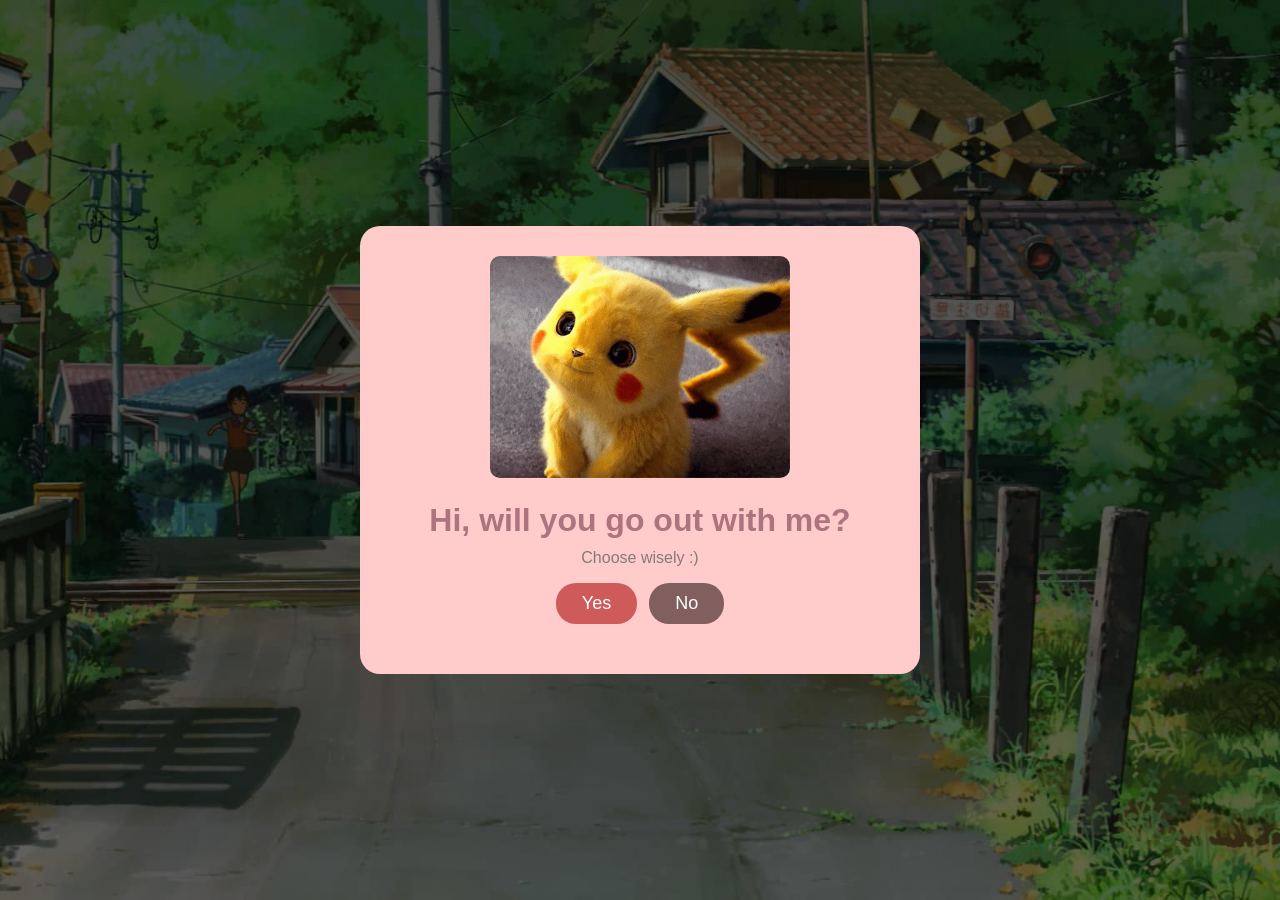
==== index.html @ fbe96db8 "Rename crush.html to index.html" ====
<!DOCTYPE html>
<html lang="en">
  <head>
    <meta charset="UTF-8">
    <meta name="viewport" content="width=device-width, initial-scale=1.0">
    <link rel="stylesheet" href="crush.css">
    <title>I have a question...</title>
  </head>
  <body>
    <div class="container">
      <div class="gif-container">
        <img id="gif1" src="/resources/pika1.gif">
      </div>
      <h1 id="question">Hi, will you go out with me?</h1>
      <p id="subtext">Choose wisely :)</p>

      <div class="button-container">
        <button id="yesBtn" onclick="celebrate()">Yes</button>
        <button id="noBtn" onmouseover="moveButton()">No</button>
      </div>

      <div id="phoneSection" style="display: none;">
        <!--
        <p style="font-size: 1rem; color: #976c6c;">
          Can I get your number? :)
        </p>
        -->

        <input 
          type="tel"
          id="phoneInput"
          placeholder="Enter your number here"
          required
          pattern="^(70|71|72|73|74|75|76|77|78|79|81|82|83|84|88)\d{6}$"
          title="Please enter a valid 8-digit PNG mobile number (
            Digicel, Vodafone, Telikom, or bmobile)"
        >

        <button id="submitBtn" onclick="submitNumber()">
          Send 
        </button>
        <p id="errorMsg" style="
          color: red; 
          font-size: 0.9rem; 
          margin-top: 5px;
          display:none;
        ">
          Invalid number format. Please check and try again.
        </p>
      </div>
    </div>
    
    <script src="crush.js"></script>
  </body>
</html>
---- crush.css ----
* {
  padding: 0;
  margin: 0;
  font-family: 'Segoe UI', Tahoma, Geneva, Verdana, sans-serif;
}

body {
  display: flex;
  align-items: center;
  justify-content: center;
  text-align: center;
  background: linear-gradient(135deg, grey, lightgrey);
  height: 100vh;

  background-image: linear-gradient(rgba(0, 0, 0, 0.7), rgba(0, 0, 0, 0.6)), 
    url('/resources/background2.jpg');
  background-position: center; 
  background-repeat: no-repeat; 
  background-size: cover; 
  
}


.container {
  background-color: rgb(255, 203, 203);
  max-width: 500px;
  width: 90%;
  padding: 30px;
  border-radius: 20px;
}

.gif-container img {
  max-width: 300px;
  margin-bottom: 20px;
  border-radius: 10px;

}

h1 {
  color: rgb(174, 115, 125);
  margin-bottom: 10px;
}

p {
  color: rgb(133, 122, 122);
  margin-bottom: 16px;
}

.button-container {
  display: flex;
  align-items: center;
  justify-content: center;
  gap: 12px;
  margin-bottom: 20px;
}

button {
  padding: 10px 26px;
  font-size: 18px;
  border: none;
  border-radius: 20px;
  cursor: pointer;
}

#yesBtn {
  background-color: rgb(206, 90, 90);
  color: white;
  transition: transform 0.1s ease;
}

#yesBtn:hover {
  background-color: rgb(210, 64, 64);
  transform: scale(1.1);
  transition: 0.3s ease;
}

#noBtn {
  background-color: rgb(129, 95, 95);
  color: white;
  transition: left 0.3s ease, top 0.3s ease;
}




/*-------*/
#phoneSection p {
  color: blue;
}

#phoneInput {
  padding: 10px 15px;
  width: 70%;
  max-width: 250px;
  border: 2px solid #ffc2d1;
  border-radius: 8px;
  font-size: 1rem;
  outline: none;
  /*text-align: center;*/
}

#submitBtn {
  margin-top: 10px;
  background-color: white;
  color: rgb(206, 90, 90);
  transition: background-color 0.2s ease;
}

#submitBtn:hover {
  color: white;
  background-color: rgb(210, 64, 64);
}
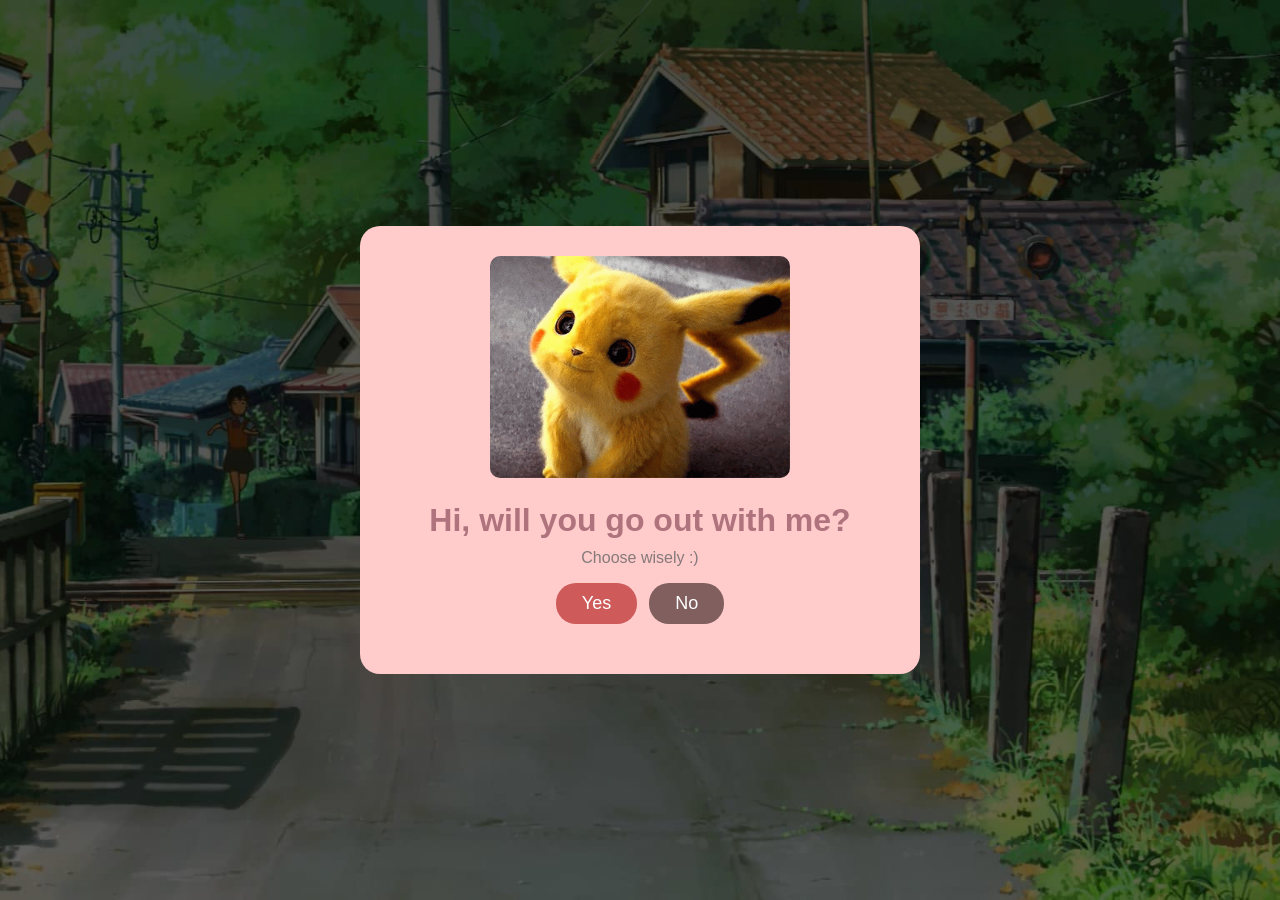
==== commit 9a109b48: "Added pre-load code to load GIFs faster." ====
--- a/index.html
+++ b/index.html
@@ -4,12 +4,17 @@
     <meta charset="UTF-8">
     <meta name="viewport" content="width=device-width, initial-scale=1.0">
     <link rel="stylesheet" href="crush.css">
+
+    <!-- Pre-load GIFs -->
+    <link rel="preload" href="resources/pika3.gif as="image">
+    <link rel="preload" href="resources/pika4.gif" as="image">
+    
     <title>I have a question...</title>
   </head>
   <body>
     <div class="container">
       <div class="gif-container">
-        <img id="gif1" src="/resources/pika1.gif">
+        <img id="gif1" src="resources/pika1.gif">
       </div>
       <h1 id="question">Hi, will you go out with me?</h1>
       <p id="subtext">Choose wisely :)</p>
--- a/crush.css
+++ b/crush.css
@@ -13,8 +13,7 @@
   background: linear-gradient(135deg, grey, lightgrey);
   height: 100vh;
 
-  background-image: linear-gradient(rgba(0, 0, 0, 0.7), rgba(0, 0, 0, 0.6)), 
-    url('/resources/background2.jpg');
+  background-image: linear-gradient(rgba(0, 0, 0, 0.7), rgba(0, 0, 0, 0.6)), url('resources/background2.jpg');
   background-position: center; 
   background-repeat: no-repeat; 
   background-size: cover; 
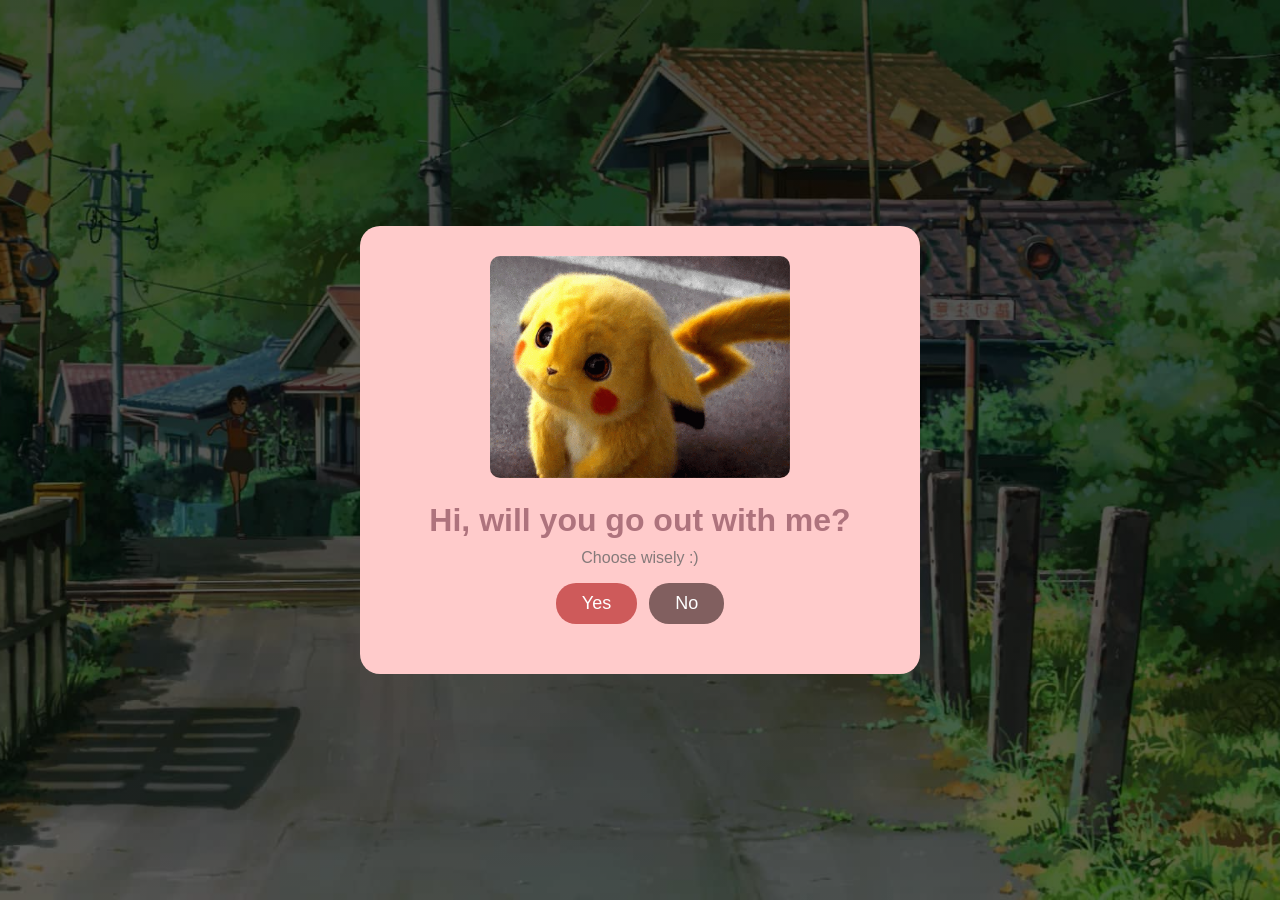
==== commit dd94a4ce: "Added code to move notBtn for phone devices" ====
--- a/index.html
+++ b/index.html
@@ -21,7 +21,7 @@
 
       <div class="button-container">
         <button id="yesBtn" onclick="celebrate()">Yes</button>
-        <button id="noBtn" onmouseover="moveButton()">No</button>
+        <button id="noBtn" onmouseover="moveButton()" ontouchstart="moveButton()" onclick="moveButton()">No</button>
       </div>
 
       <div id="phoneSection" style="display: none;">
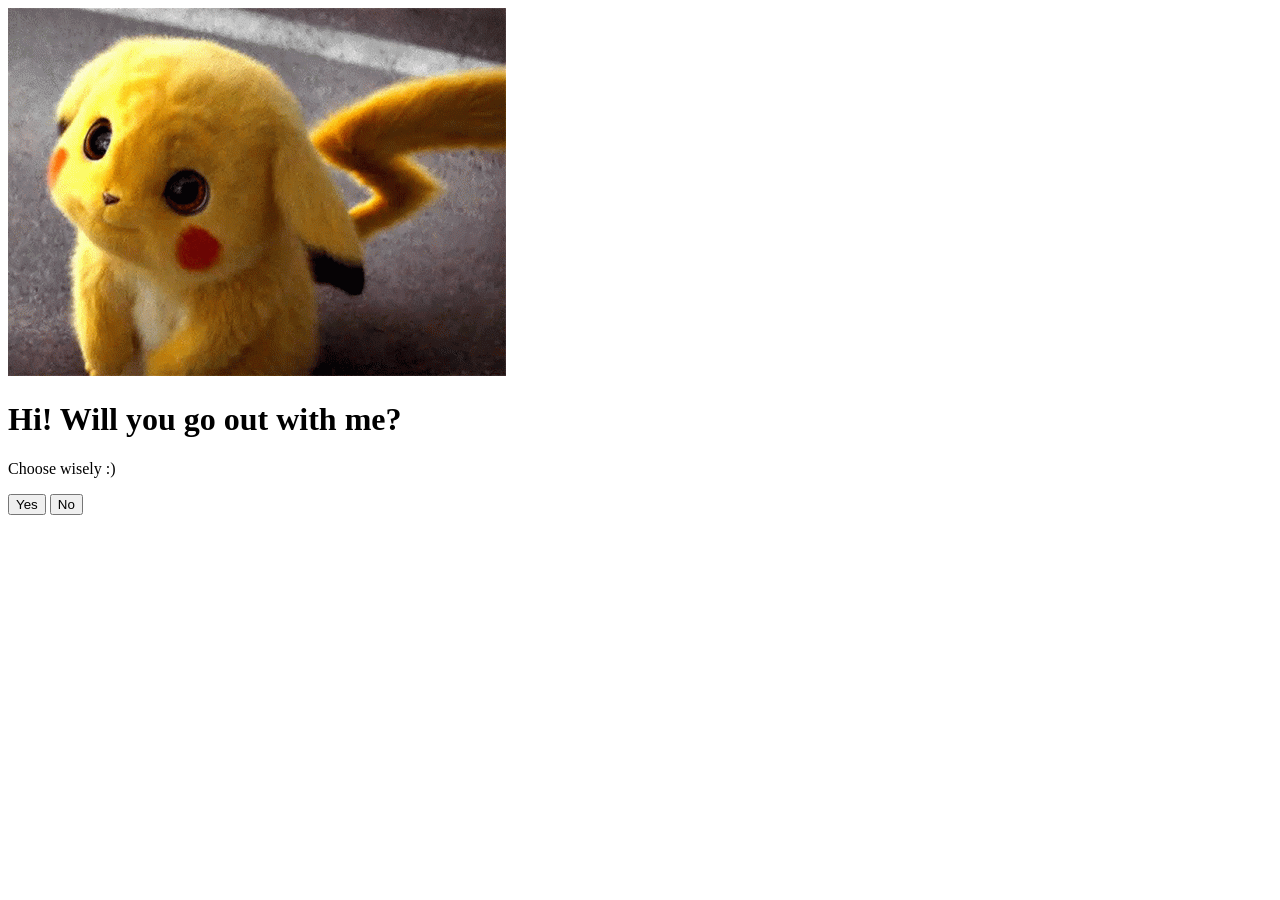
==== commit 77c425c4: "Replaced index.html with new version" ====
--- a/index.html
+++ b/index.html
@@ -3,58 +3,27 @@
   <head>
     <meta charset="UTF-8">
     <meta name="viewport" content="width=device-width, initial-scale=1.0">
-    <link rel="stylesheet" href="crush.css">
-
-    <!-- Pre-load GIFs -->
-    <link rel="preload" href="resources/pika3.gif as="image">
-    <link rel="preload" href="resources/pika4.gif" as="image">
-    
-    <title>I have a question...</title>
+    <link rel="stylesheet" href="practice.css">
+    <title>Practice</title>
   </head>
   <body>
-    <div class="container">
-      <div class="gif-container">
-        <img id="gif1" src="resources/pika1.gif">
-      </div>
-      <h1 id="question">Hi, will you go out with me?</h1>
-      <p id="subtext">Choose wisely :)</p>
-
-      <div class="button-container">
-        <button id="yesBtn" onclick="celebrate()">Yes</button>
-        <button id="noBtn" onmouseover="moveButton()" ontouchstart="moveButton()" onclick="moveButton()">No</button>
-      </div>
-
-      <div id="phoneSection" style="display: none;">
-        <!--
-        <p style="font-size: 1rem; color: #976c6c;">
-          Can I get your number? :)
-        </p>
-        -->
-
-        <input 
-          type="tel"
-          id="phoneInput"
-          placeholder="Enter your number here"
-          required
-          pattern="^(70|71|72|73|74|75|76|77|78|79|81|82|83|84|88)\d{6}$"
-          title="Please enter a valid 8-digit PNG mobile number (
-            Digicel, Vodafone, Telikom, or bmobile)"
-        >
-
-        <button id="submitBtn" onclick="submitNumber()">
-          Send 
-        </button>
-        <p id="errorMsg" style="
-          color: red; 
-          font-size: 0.9rem; 
-          margin-top: 5px;
-          display:none;
-        ">
-          Invalid number format. Please check and try again.
-        </p>
+    <div class="parent-container">
+      <div class="sub-container">
+        <div id="image1Container">
+          <img id="gif" src="resources/pika1.gif">
+        </div>
+        <h1 id="question">Hi! Will you go out with me?</h1>
+        <p id="subText">Choose wisely :)</p>
+        
+        <div class="btn-container">
+          <button id="yesBtn" onclick="celebrate()">Yes</button>
+          <button id="noBtn" onmouseover="moveBtn()">No</button>
+        </div>
+        
+        
       </div>
     </div>
     
-    <script src="crush.js"></script>
+    <script src="practice.js"></script>
   </body>
 </html>
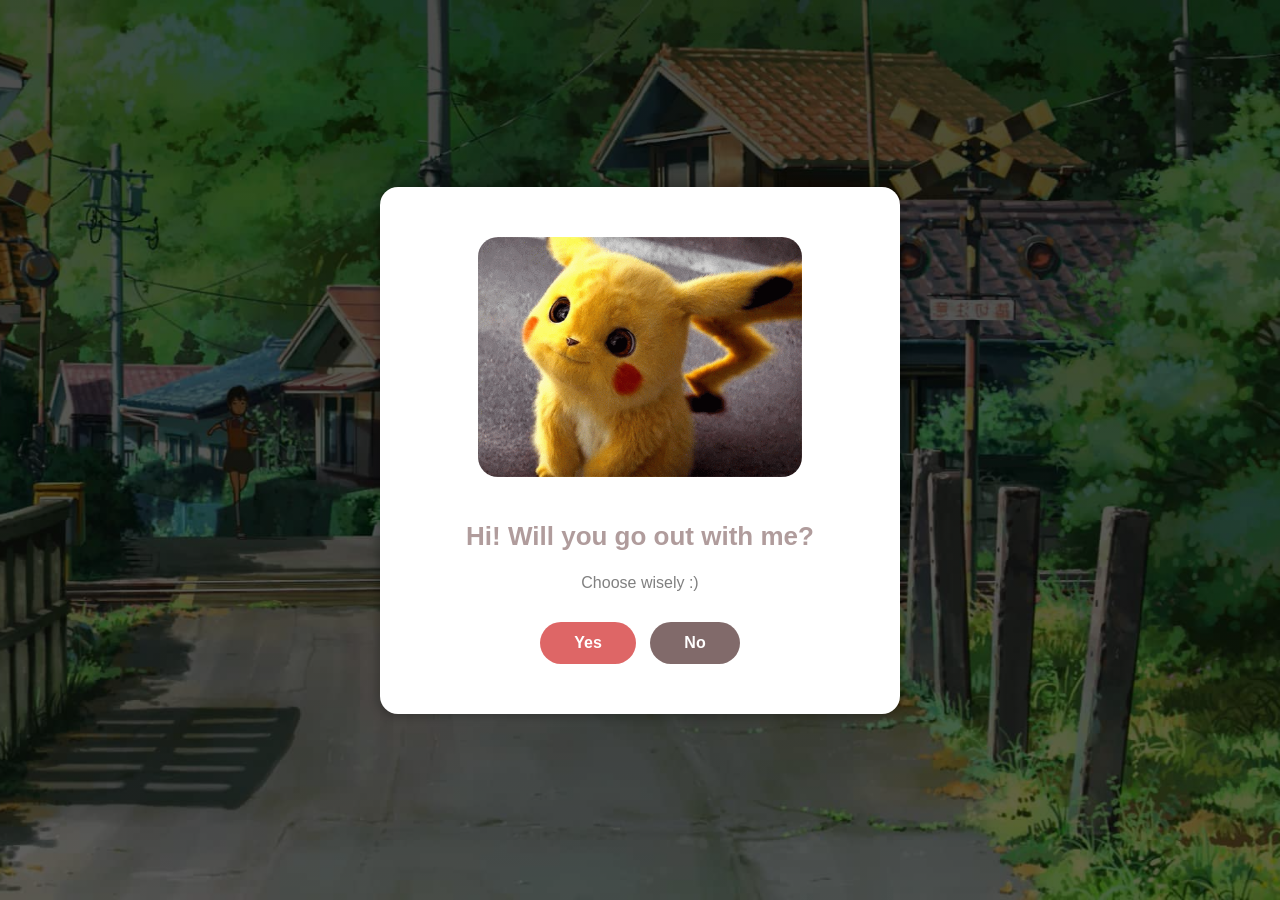
==== commit 8fe3d3fb: "Update stylesheet and script references in index.html Changed the reference name of the CSS & JS fil" ====
--- a/index.html
+++ b/index.html
@@ -3,7 +3,7 @@
   <head>
     <meta charset="UTF-8">
     <meta name="viewport" content="width=device-width, initial-scale=1.0">
-    <link rel="stylesheet" href="practice.css">
+    <link rel="stylesheet" href="crush.css">
     <title>Practice</title>
   </head>
   <body>
@@ -24,6 +24,6 @@
       </div>
     </div>
     
-    <script src="practice.js"></script>
+    <script src="crush.js"></script>
   </body>
 </html>
--- a/crush.css
+++ b/crush.css
@@ -0,0 +1,122 @@
+* {
+  padding: 0;
+  margin: 0;
+}
+
+body {
+  font-family: Arial;
+}
+
+.parent-container {
+  display: flex;
+  align-items: center;
+  justify-content: center;
+  height: 100vh;
+  background-color: rgb(71, 61, 61);
+
+  background-image: linear-gradient(rgba(0, 0, 0, 0.7), rgba(0, 0, 0, 0.6)), 
+    url('/resources/background2.jpg');
+  background-position: center; 
+  background-repeat: no-repeat; 
+  background-size: cover; 
+} 
+
+.sub-container {
+  width: 420px;
+  height: auto;
+  border-radius: 18px;
+  box-shadow:  0 0 8px 4px rgba(0, 0, 0, 0.2);
+  background-color: white;
+  padding: 50px;
+}
+
+#gif {
+  height: 240px;
+  border-radius: 20px;
+}
+
+#image1Container {
+  text-align: center;
+  margin-bottom: 40px;
+}
+
+#question {
+  font-size: 26px;
+  font-weight: bold;
+  color: rgb(176, 156, 156);
+  text-align: center;
+  margin-bottom: 22px;
+}
+
+#subText {
+  color: grey;
+  text-align: center;
+  margin-bottom: 30px;
+}
+
+.btn-container {
+  text-align: center;
+  gap: 18px;
+}
+
+button {
+  font-size: 16px;
+  font-weight: bold;
+  padding: 12px 34px;
+  border: none;
+  border-radius: 22px;
+  cursor: pointer;
+  transition: transform 0.3s ease;
+}
+
+#yesBtn {
+  color: white;
+  background-color: rgb(222, 102, 102);
+  margin-right: 10px;
+  transition: 0.3s ease;
+}
+
+#yesBtn:hover {
+  background-color: rgb(226, 59, 59); 
+  transform: scale(1.1);
+}
+
+#noBtn {
+  color: white;
+  background-color: rgb(129, 106, 106);
+  transition: 0.3s ease;
+}
+
+#phone-input-section {
+  display: flex;
+  flex-direction: row;
+  align-items: center;
+  justify-content: center;
+}
+
+#phone-input {
+  
+  /*height: 40px;*/
+  width: 200px;
+  font-size: 16px;
+  color: grey;
+  padding: 15px;
+  border: 1px solid rgb(197, 197, 197);
+  border-radius: 8px;
+}
+
+#phone-input:focus {
+  outline: none;
+}
+
+#sendBtn {
+  color: white;
+  background-color: rgb(222, 102, 102);
+  padding: 12px 28px;
+  margin-left: 8px;
+  transition: background-color 0.3s ease;
+}
+
+#sendBtn:hover {
+  background-color: rgb(218, 65, 65);
+}
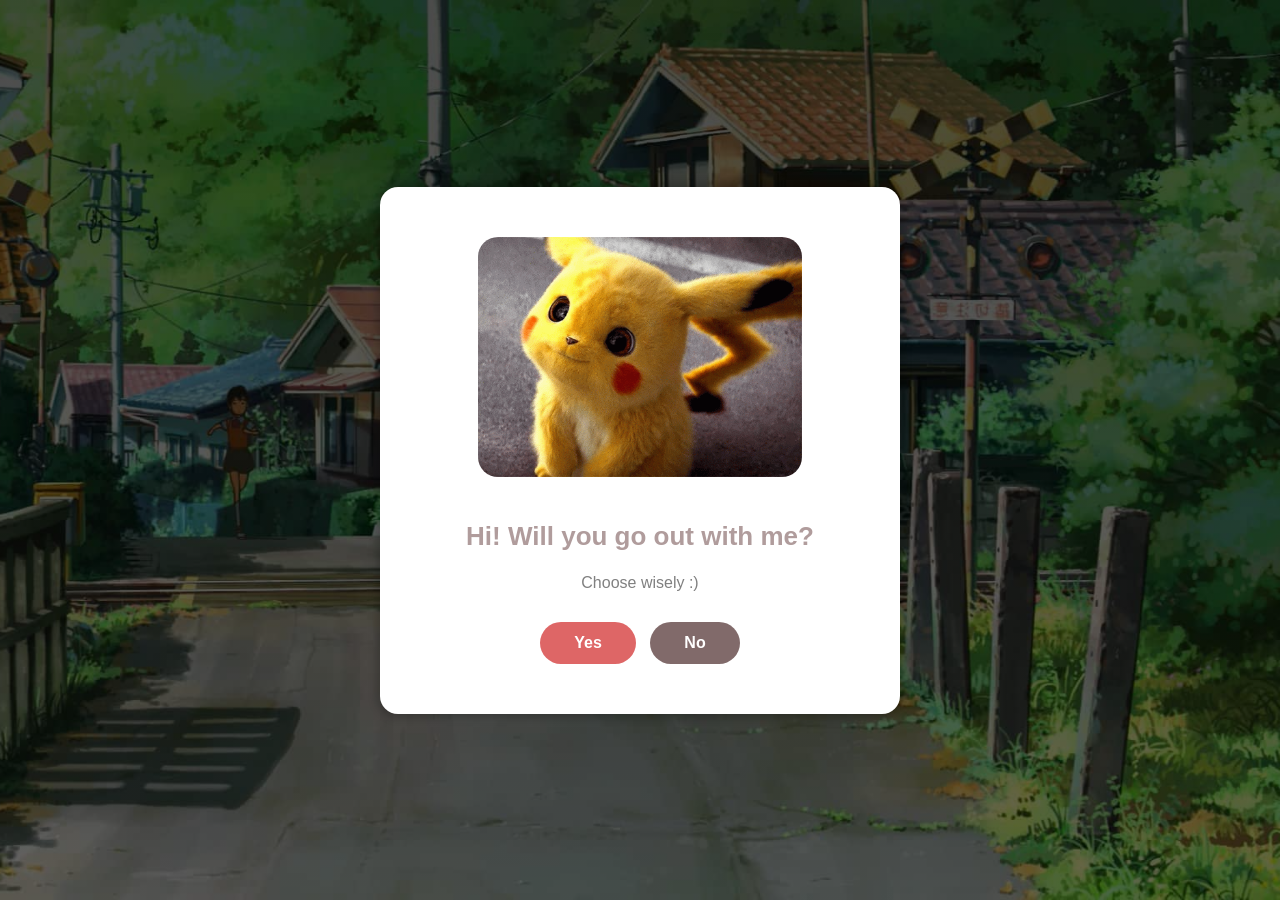
==== commit 60c0e264: "Change title from 'Practice' to 'crush'" ====
--- a/index.html
+++ b/index.html
@@ -4,7 +4,7 @@
     <meta charset="UTF-8">
     <meta name="viewport" content="width=device-width, initial-scale=1.0">
     <link rel="stylesheet" href="crush.css">
-    <title>Practice</title>
+    <title>crush</title>
   </head>
   <body>
     <div class="parent-container">
--- a/crush.css
+++ b/crush.css
@@ -15,7 +15,7 @@
   background-color: rgb(71, 61, 61);
 
   background-image: linear-gradient(rgba(0, 0, 0, 0.7), rgba(0, 0, 0, 0.6)), 
-    url('/resources/background2.jpg');
+    url('resources/background2.jpg');
   background-position: center; 
   background-repeat: no-repeat; 
   background-size: cover; 
